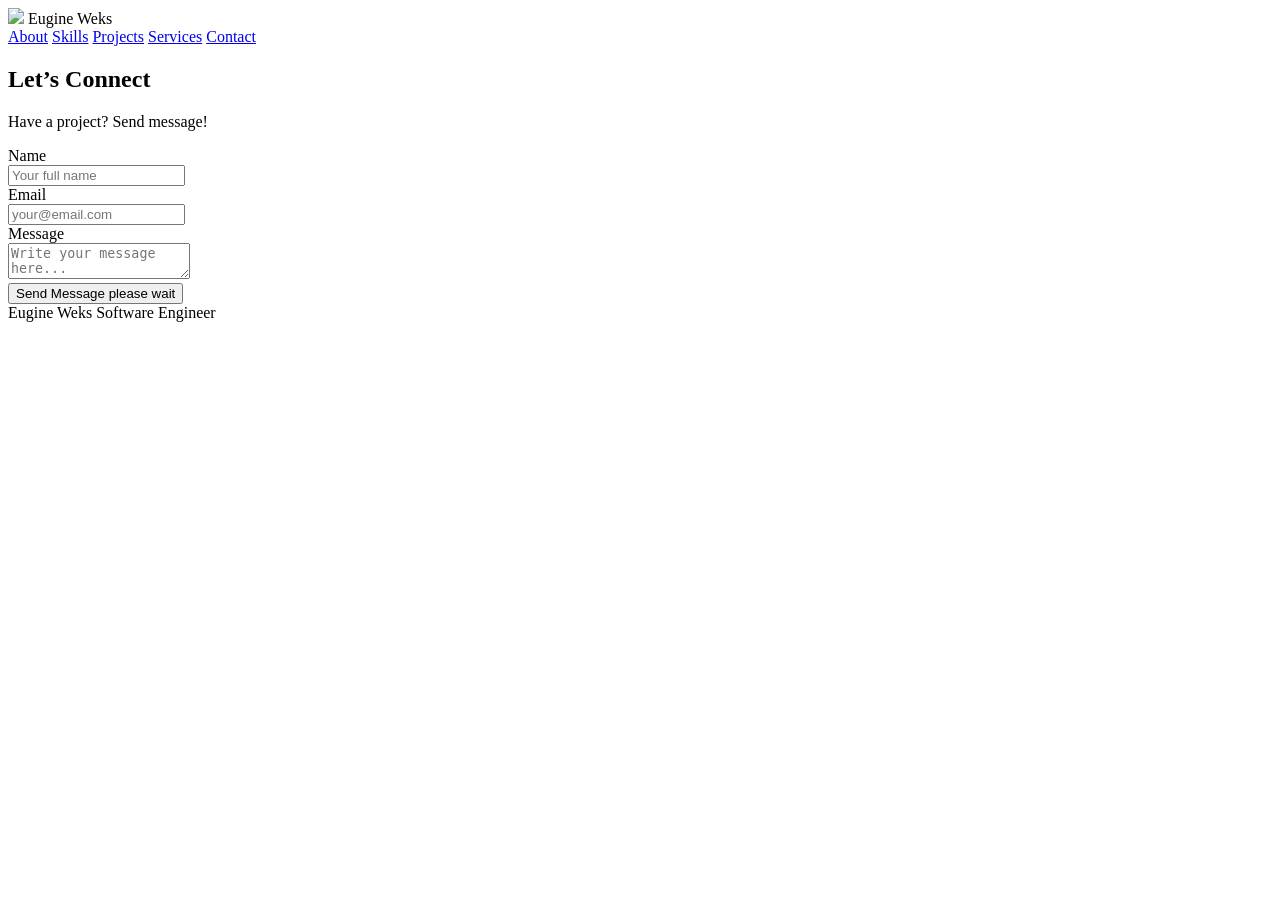
==== contact.html @ 3540b7ba "Uploaded other html files" ====
<!DOCTYPE html>
<html>

<head>
  <meta charset="UTF-8">
  <meta name="viewport" content="width=device-width, initial-scale=1">
    
    <link rel="stylesheet" href="assets/css/all.min.css">
  <link rel="stylesheet" href="assets/css/styles.css">
  <link rel="stylesheet" href="assets/css/contact.css">
  <title>Eugine Weks | Contact</title>
</head>

<body>
  
  <div id="scroll-line"></div>
  <div class="header">
    <img class="logo" src="./assets/img/logo.png">
   <span id="lable">
      Eugine Weks 
    </span>
        <i class="fas fa-sun theme-icon" id="themeToggle"></i>
   </div>
   
    <nav>
     
    <a href="index.html">About</a>
    <a href="skills.html">Skills</a>
    <a href="projects.html">Projects</a>
    <a href="experience.html">Services</a>
    <a href="contact.html" class="active">Contact</a>
  </nav>
  
<main class="contact-page">
  
   
  
     <section class="contact-wrap" aria-label="Contact form section">
    <div class="scroll-track">
       <div class="scroll-thumb"></div>
    </div>
    
    <form class="contact-form" id="contactForm" action="#" method="post">
      <header class="contact-header">
        <h2>Let’s Connect</h2>
        <p>Have a project? Send message!</p>
      </header>

      <div class="field">
        <label for="name">Name</label>
        <div class="input-wrap">
          <i class="fa-solid fa-user"></i>
          <input type="text" id="name" name="name" placeholder="Your full name" required>
        </div>
      </div>

      <div class="field">
        <label for="email">Email</label>
        <div class="input-wrap">
          <i class="fa-solid fa-envelope"></i>
          <input type="email" id="email" name="email" placeholder="your@email.com" required>
        </div>
      </div>

      <div class="field">
        <label for="message">Message</label>
        <div class="input-wrap">
          <i class="fa-solid fa-pen-to-square" style="top: 18px; align-self: flex-start;"></i>
          <textarea id="message" name="message" placeholder="Write your message here..." required></textarea>
        </div>
      </div>

      <div class="submit-row">
        <button type="submit" class="send-btn" id="sendBtn" aria-live="polite">
          <span class="btn-label">
            <i class="fa-solid fa-paper-plane"></i>
            <span>Send Message</span>
          </span>
          <span class="btn-loading">
            <span class="loader" aria-hidden="true"></span>
            <span>please wait</span>
          </span>
        </button>
      </div>
    </form>
  </section>
  
</main>
</body>

  <footer>
  <div class="profile">
    <span class="name">
      Eugine Weks
    </span>
    
    <span class="profession">
      Software Engineer 
    </span>
    </div>

  <div class="social-icons">
    <a href="https://www.facebook.com/EugineWeks" target="_blank" rel="noopener noreferer"><i class="fa-brands fa-facebook"></i></a>
    <a href="https://github.com/ejneuro"><i class="fa-brands fa-github"></i></a>
    <a href="#"><i class="fa-brands fa-linkedin"></i></a>
  </div>
 </footer>
 <script src="assets/js/jquery.min.js"></script>
 <script src="assets/js/main.js"></script>
</html>
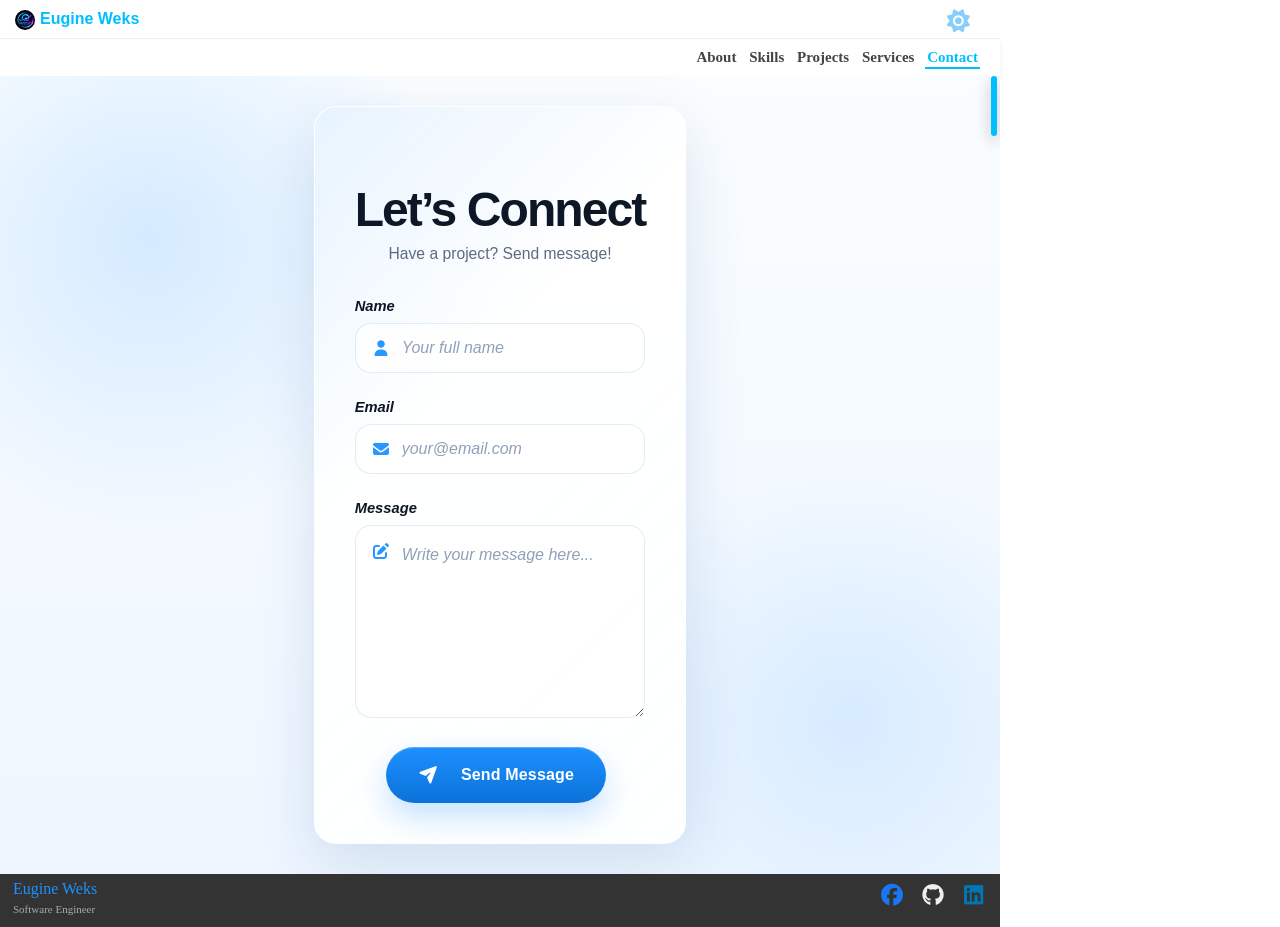
==== commit b3a087c7: "update" ====
--- a/contact.html
+++ b/contact.html
@@ -40,7 +40,7 @@
        <div class="scroll-thumb"></div>
     </div>
     
-    <form class="contact-form" id="contactForm" action="#" method="post">
+    <form class="contact-form" id="contactForm" action="#" method="post" data-netlify="true">
       <header class="contact-header">
         <h2>Let’s Connect</h2>
         <p>Have a project? Send message!</p>
--- a/assets/css/styles.css
+++ b/assets/css/styles.css
@@ -0,0 +1,831 @@
+:root{
+  --primary-color: deepskyblue;
+  --secondary-color: dodgerblue;
+  --surface: rgba(255,255,255,0.9);
+  --gradient: linear-gradient(to right, #4facfe, #00f2fe); 
+      --text: #0d1726;
+      --muted: #5d6b82;
+      --border: rgba(30, 90, 160, 0.12);
+      --shadow: 0 20px 60px rgba(30, 80, 150, 0.14);
+      --radius: 22px;
+}
+body {
+  -ms-overflow-style: none;
+}
+body{
+  margin: 0;
+  background-color: #ffffff;
+  width: 100%;
+  height: auto;
+  overflow-x: hidden;
+  max-width: 1000px;
+  transition: background 0.3s, color 0.3s;
+}
+
+body.dark{
+  background-color: #222;
+  color: #eee;
+  width: 100%;
+  height: 100%;
+  margin: 0;
+}
+body.dark a{
+  color: #ddd;
+}
+
+body.dark .active{
+  color: var(--primary-color);
+}
+
+body.dark .skills-container{
+  background: #252525;
+}
+body.dark .tech-title{
+  color: #eee;
+}
+body.dark .experience-title{
+  color: #eee;
+}
+body.dark .contact-wrap{
+  background: #333;
+}
+body.dark .contact-form{
+  background: #333;
+}
+
+.header{
+  border-bottom: 1px solid #eee;
+  padding: 10px 15px;
+  position: sticky;
+  margin: 0;
+}
+
+.logo{
+  width: 20px;
+  height: 20px;
+  border-radius: 50%;
+  float: left;
+}
+
+#lable{
+  color: var(--primary-color);
+  font-weight: bold;
+  font-family: Verdana, Geneva, Tahoma, sans-serif;
+  margin-left: 5px;
+}
+
+i{
+  float: right;
+  padding-right: 13px;
+}
+
+/* navigation bar*/
+nav{
+  margin: 0;
+  padding: 10px;
+  padding-right: 20px;
+  font-size: 15px;
+  box-shadow: 0 3px 5px rgba(0,0,0,0.08);
+  font-weight: bold;
+  overflow: hidden;
+  text-align: right; 
+}
+
+nav a{
+  color: #444;
+  padding: 2px;
+  text-decoration: none;
+  transition: 0.3s;
+  margin-left: 5px;
+}
+
+a:hover{
+  color: var(--primary-color);
+}
+
+.active{
+  border-bottom: 2px solid var(--primary-color);
+ color: var(--primary-color);
+}
+
+main{
+  position: relative;
+  overflow: hidden;
+  margin: 0;
+  width: 100%;
+}
+
+@media (max-width: 1000px){
+  .title {
+    font-size: 35px;
+  }
+}
+.intro{
+  display: flex;
+  width: 50%;
+  max-width: 550px;
+  flex-wrap: wrap;
+  margin-bottom: 1px;
+  margin-left: 3%;
+  margin-top: 20px;
+}
+ .bio{
+   max-width: 86%;
+ }
+ .about-info{
+   display: flex;
+   justify-content: space-between;
+ }
+ .photo-container {
+    position: relative;
+    display: flex;
+    width: 240px;
+    height: 200px;
+    margin-bottom: 20px;
+    margin-right: 3%;
+    
+    top: 40px;
+    /* Centering */
+}
+
+.circle-frame {
+    width: 100%;
+    height: 100%;
+    border-radius: 50%;
+    background: linear-gradient(90deg, #ff7e5f, #feb47b); /* Your gradient! */
+    position: absolute;
+    bottom: 0; /* Ensures it sits at the bottom */
+}
+
+.profile-img {
+    position: absolute;
+    top: -20px; /* This pulls the imag UP to overlap the top of the circle */
+    left: 0;
+    width: 100%;
+    height: 110%; /* Makes it slightly taller so it hangs off the bottom */
+    object-fit: cover;
+    object-position: top center;
+    border-radius: 50%; /* Keeps the image circular */
+    z-index: 1; /* Ensures image sits on top of the frame */
+}
+
+.title{
+  display: block;
+  font-size: 27px;
+  font-weight: bold;
+  margin-bottom: 2px;
+
+}
+.title b{
+  
+  /* 1. Set the background gradient */
+  background: linear-gradient(to right, #4facfe, #00f2fe);
+  
+  /* 2. Clip the background to the text */
+  -webkit-background-clip: text;
+  background-clip: text;
+  
+  /* 3. Make the actual text color transparent so the background shows */
+  color: transparent;
+  
+  /* Optional: Make it bold for a better effect */
+  
+}
+
+
+.field{
+  font-weight: ;
+  margin-top: 8px;
+  color: green;
+  font-style: italic;
+}
+p{
+  line-height: 1.5;
+  margin-top: 10px;
+  margin-bottom: 8px;
+}
+.my-drive{
+  font-size: 13px;
+  margin-bottom: 15px;
+}
+button{
+  padding: 5px 5px;
+  margin-top: 5px;
+  margin-right: 8px;
+  border-radius: 6px;
+  cursor: pointer;
+  background: linear-gradient(to right, #4facfe, #00f2fe);
+  font-size: 14px;
+  transition: 0.3s;
+  border: none;
+}
+
+#getintouch{
+  color: white;
+  transition: 0.3s;
+  padding: 5px 7px;
+}
+
+#getintouch:hover{
+  background: #009acd;
+  transform: scale(0.9);
+}
+
+#downloadcv{
+  padding: 4px 4px;
+  background: transparent;
+  border: 1px solid var(--primary-color);
+  color: var(--primary-color);
+  position: absolute;
+  
+}
+
+#downloadcv:hover{
+  background: linear-gradient(to right, #4facfe, #00f2fe);
+  
+  color: white;
+}
+
+.social-connect{
+  display: flex;
+  margin-top: 10px;
+  gap: 0px;
+  
+}
+
+.social-media {
+  /* Layout: Center the icon */
+  display: inline-flex;
+  justify-content: center;
+  align-items: center;
+  
+  /* Dimensions: Perfect Circle */
+  width: 50px;
+  height: 50px;
+  
+  /* Colors: Silvery black background */
+  background-color: #1a1a1a; 
+  color: #d1d1d1; /* Silvery grey for the icon */
+  
+  /* Shape & Glow */
+  border-radius: 50%;
+  border: 1px solid #333;
+  box-shadow: 0 0 10px rgba(255, 255, 255, 0.2); /* Soft silvery glow */
+  
+  /* Transitions */
+  text-decoration: none;
+  font-size: 1.2rem;
+  transition: all 0.3s ease;
+}
+
+/* Hover Effect: Glow becomes brighter */
+.social-media:hover {
+  background-color: #262626;
+  box-shadow: 0 0 15px rgba(255, 255, 255, 0.4);
+  color: #ffffff; /* Icon turns pure white on hover */
+}
+
+.social-media {
+  /* Layout: Center the icon */
+  display: inline-flex;
+  justify-content: center;
+  align-items: center;
+  
+  /* Dimensions: Perfect Circle */
+  width: 50px;
+  height: 50px;
+  
+  /* Colors: Silvery black background */
+  background-color: #1a1a1a; 
+  color: #d1d1d1; /* Silvery grey for the icon */
+  
+  /* Shape & Glow */
+  border-radius: 50%;
+  border: 1px solid #333;
+  box-shadow: 0 0 10px rgba(255, 255, 255, 0.2); /* Soft silvery glow */
+  
+  /* Transitions */
+  text-decoration: none;
+  font-size: 1.2rem;
+  transition: all 0.3s ease;
+}
+
+/* Hover Effect: Glow becomes brighter */
+.social-media:hover {
+  background-color: #262626;
+  box-shadow: 0 0 15px rgba(255, 255, 255, 0.4);
+  color: #ffffff; /* Icon turns pure white on hover */
+}
+
+
+.fa-facebook{
+  font-size: 20px;
+}
+.fa-whatsapp{
+  color: green;
+  font-size: 20px;
+}
+.fa-instagram {
+  font-size: 20px;
+  background: -webkit-linear-gradient(45deg, orange 0%, #e6683c 25%, #dc2743 50%, hotpink 75%, #bc1888 100%);
+  -webkit-background-clip: text;
+  -webkit-text-fill-color: transparent;
+}
+
+.fa-facebook-messenger {
+  font-size: 20px;
+  background: -webkit-linear-gradient(45deg, dodgerblue 0%, hotpink 100%);
+  -webkit-background-clip: text;
+  -webkit-text-fill-color: transparent;
+}
+
+
+
+.fa-facebook{
+  font-size: 20px;
+}
+
+.social-links{
+  float: right;
+  color: #fff;
+  padding-right: 10px;
+}
+
+footer{
+  
+  justify-content: space-between;
+  width: 100%;
+  background-color: #333;
+  bottom: 0px;
+  margin-bottom: 0;
+  position: relative;
+  padding-bottom: 12px;
+}
+.profile{
+  padding-left: 13px;
+  padding-top: 6px;
+  float: left;
+  display: flex;
+  flex-direction: column;
+}
+.name{
+  color: dodgerblue;
+  position: relative;
+  padding-bottom: 5px;
+}
+.profession{
+  color: #aaa;
+  font-size: 11px;
+  text-align: left;
+  position: relative;
+  
+}
+
+.producer{
+  display: flex;
+  flex-direction: column;
+  text-align: center;
+  justify-content: space-evenly;
+  font-size: 6px;
+  float: right;
+  margin: 8px 10px auto auto;
+  color: #ccc;
+  
+}
+
+.f-logo{
+  width: 27px;
+  height: 27px;
+  border-radius: 50%;
+ 
+}
+.social-links{
+  float: right;
+  padding-top: 6px;
+}
+
+.social-links a{
+  color: #fff;
+  padding-top: 5px;
+}
+
+main::after,
+footer::after{
+  content: "";
+  display: block;
+  clear: both;
+}
+
+.scroll-track {
+  position: absolute;
+  right: 3px;
+  width: 6px;
+  height: 100%;
+  background: transparent;
+  border-radius: 10px;
+}
+
+/* Moving indicator */
+.scroll-thumb {
+  position: absolute;
+  top: 0;
+  width: 100%;
+  height: 60px;
+  background: deepskyblue;
+  border-radius: 10px;
+  box-shadow: 0 5px 15px rgba(0,0,0,0.3);
+  transition: top 0.05s ease;
+}
+
+.social-icons{
+  padding-top: 10px;
+  float: right;
+  display: flex;
+}
+.social-icons i {
+  font-size: 22px;
+  text-decoration: none;
+ 
+}
+
+/* Brand colors */
+.fa-facebook {
+  color: #1877f2;
+}
+
+.fa-github {
+  color: #eee;
+ 
+}
+.fa-github:hover {
+  text-shadow: 0 0 10px #333;
+}
+.fa-linkedin {
+  color: #0077b5;
+}
+
+.social-icons a:i {
+  opacity: 0.7;
+}
+
+.theme-icon {
+  font-size: 22px;
+  cursor: pointer;
+  margin-left: 10px;
+  transition: all 0.3s ease;
+}
+
+.fa-sun {
+  color: lightskyblue; 
+}
+
+.fa-moon {
+  color: #777; 
+}
+
+.theme-icon:hover {
+  transform: rotate(20deg) scale(1.2);
+}
+
+.fa-sun:hover {
+  text-shadow: 0 0 10px lightskyblue;
+}
+
+.fa-moon:hover {
+  text-shadow: 0 0 10px #888;
+}
+
+.skills-page{ 
+  display: grid;
+  
+  width: 100%;
+  height: 100%;
+  position: relative;
+  margin: 0 auto;
+  overflow: hidden;
+  align-items: center;
+
+  }
+  .skills-title{
+    margin: 17px;
+    color: var(--primary-color);
+    font-size: 25px;
+    font-weight: bold;
+    text-align: center;
+  }
+  
+    .skills-grid {
+  display: grid;
+  /* Creates two equal columns */
+  grid-template-columns: 1fr 1fr ;
+  gap: 20px;
+  margin: 4%;
+  
+}
+
+/* The first two boxes will naturally fill the two columns */
+#box1 { grid-column: span 1; }
+#box2 { grid-column: span 1; }
+
+/* The third box stretches to fill both columns */
+#box3 {
+  grid-column: 1 / -1; 
+}
+
+/* responsive */
+@media (max-width: 600px) {
+  .skills-grid {
+    grid-template-columns: 1fr; /* Stack everything on mobile */
+  }
+  .box3 {
+    grid-column: auto; /* Reset to normal width */
+  }
+}
+
+  
+  .skills{
+    display: flex;
+    height: auto;
+    justify-items: center;
+    align-items: stretch; 
+    background: deepskyblue;
+    border-radius: 7px;
+    box-shadow: 0px 0px 7px rgba(0, 0, 0, 0.2);
+    margin-bottom: 25px;
+    
+  }
+  
+  .skills-container{
+    width: 100%;
+    display: flex;
+    flex-direction: column;
+    align-items: stretch;
+    height: auto;
+    margin: auto;
+    border-radius: 6px;
+    margin-bottom: 0px;
+    margin-top: 3px;
+    background : #fff;
+  }
+  
+.skill-type{
+  text-align: center;
+  margin-top: 10px;
+  margin-bottom: 10px;
+  text-transform: lowercase;
+  font-weight: bold;
+}
+
+.progress-container {
+  width: 90%;
+  margin: auto;
+  display: flex;
+  flex-wrap: wrap;
+  align-items: center;
+  
+}
+.skill { 
+  margin-bottom: 20px; 
+}
+.progress-container i {
+  margin-left: 5px;
+}
+
+.progress-container span {
+  display: inline-block;
+  
+}
+
+.level {
+  margin-left: auto;
+  color: green;
+}
+
+.fa-html5{
+  color: orangered;
+}
+.fa-css3-alt{
+  color: var(--secondary-color);
+}
+.fa-js{
+  color: orange;
+}
+.fa-node{
+  color: mediumpurple;
+}
+
+.progress-bar {
+  width: 100%;
+  height: 15px;
+  background: #ddd; 
+  border-radius: 10px;
+}
+
+.level{
+  color: green;
+}
+.progress{
+ height: 100%;
+ background: #00bfff;
+ border-radius: 10px;
+ transition: width 1.5s ease-in-out;
+  width: 0;
+}
+
+.tech{
+  display: block;
+  align-items: center;
+  width: 90%;
+  height: auto;
+  text-align: center;
+  margin-bottom: 20px;
+}
+.tech-title{
+  font-size: 1.2rem;
+  font-family: 'Times New Roman', Times, serif;
+  font-weight: bold;
+  color: #333;
+  text-align: center;
+  position : relative;
+}
+.tech-container{
+  display: flex;
+  justify-content: center;
+  width: 100%;
+  margin: auto;
+  padding: 5px;
+  gap: 12px;
+  margin-top: 15px;
+}
+.tool{
+  padding: 5px;
+  background: lightskyblue;
+  color: #333;
+  font-size: 12px;
+  border-radius: 7px;
+}
+.tool:hover{
+  box-shadow: 0px 0px 15px lightskyblue;
+}
+
+.experience-page{
+  display: grid;
+  place-items: center;
+}
+.experience-title{
+  font-size: 1.5rem;
+  font-weight: bold;
+  color: #333;
+  text-align: center;
+  margin-top: 20px;
+  margin-bottom: 25px;
+}
+.experience{
+  width: 80%;
+  max-width: 400px;
+  height: auto;
+  display: flex;
+  flex-direction: column;
+  border-left: 3px solid deepskyblue;
+  margin-bottom: 25px;
+}
+.role{
+  font-size: 1.1rem;
+  font-weight: bold;
+  margin-left: 10px;
+  margin-bottom: 5px;
+}
+.place-worked{
+  float: left;
+  margin-left: 10px;
+  margin-bottom: 15px;
+  font-size: 0.8rem;
+}
+.details{
+  display: flex;
+  flex-direction: column;
+  margin-left: 15px;
+}
+.work{
+  float: left;
+  font-size: 15px;
+  margin-bottom: 6px;
+}
+.check{
+  width: 14px; 
+  height: 12px; 
+  color: #fff;
+  font-weight: bold;
+  padding-right: 4px;
+  padding-left: 4px;
+  border-radius: 50%; 
+  background: deepskyblue;
+  align-items: center; 
+  justify-content: center;
+  
+}
+ 
+.contact-page{
+  display: flex;
+  flex-direction: column;
+  justify-content: center;
+  align-items: center;
+  position: relative;
+  margin: 0 auto;
+}
+.project-page{
+  display: grid;
+  margin:0 auto;
+  overflow: hidden;
+}
+.project-page .title{
+  text-align: center;
+  margin-top: 4%;
+}
+.project-container{
+      position: relative;
+      display: flex;
+      flex-direction: column;
+      width: 85%;
+      max-height: 450px;
+      max-width: 400px;
+      margin-top: 10px;
+      margin-bottom: 30px;
+      border-radius: var(--radius);
+      background: var(--surface);
+      border: 3px solid rgba(255,255,255,0.7);
+      box-shadow: var(--shadow);
+      backdrop-filter: blur(20px);
+      -webkit-backdrop-filter: blur(16px);
+      margin: 7%;
+      
+      
+}
+.project-intro{
+  display: flex;
+  margin-left: 4%;
+  
+}
+.project-name{
+  font-size: 20px;
+  color: var(--secondary-color);
+  padding: 8px 0px 8px;
+  margin-bottom: x;
+}
+.project-photo{
+  display: flex;
+  align-self: center;
+  width: 99%;
+  height: 30%;
+  border-radius: 17px;
+  border-bottom-left-radius: 3px;
+  border-bottom-right-radius: 3px;
+}
+.project-description{
+  display: block;
+  width: 90%;
+  margin-left: 5%;
+  margin-top: 5px;
+}
+.project-details{
+  display: block;
+  width: 90%;
+  margin-left: 5%;
+}
+.tech-used{
+  display: flex;
+  flex-wrap: wrap;
+  justify-content: flex-start;
+  font-size: 13px;
+  margin-bottom: 10px;
+  position: relative;
+  gap: 4px;
+}
+.tech-name{
+  background: rgba(0, 0, 0, 0.1);
+  color: #222;
+  border-radius: 6px;
+  height: 16px;
+  padding: 3px;
+  margin: 5px 7px 0px 0px;
+  font-weight: bold;
+  text-transform: lowercase;
+}
+.preview{
+  display: block;
+  gap: 2px;
+  margin-top: 8px;
+}
+.live-prev{
+  background:  dodgerblue;
+  width: 52px;
+  color: #fff;
+  border-radius: 12px;
+  
+}
+.github{
+  background: dodgerblue; 
+  width: 53px;
+  color: #fff;
+  border-radius: 12px;
+}
--- a/assets/css/contact.css
+++ b/assets/css/contact.css
@@ -0,0 +1,275 @@
+    :root{
+      --primary: dodgerblue;
+      --primary-deep: #0b72d9;
+      --bg: #f5f9ff;
+      --surface: rgba(255,255,255,0.9);
+      --text: #0d1726;
+      --muted: #5d6b82;
+      --border: rgba(30, 90, 160, 0.12);
+      --shadow: 0 20px 60px rgba(30, 80, 150, 0.14);
+      --radius: 22px;
+    }
+
+    .contact-wrap{
+      position: relative;
+      width: 100%;
+      animation: rise .8s ease both;
+      display: grid;
+      place-items: center;
+      margin: auto;
+      background:
+        radial-gradient(circle at 15% 20%, rgba(30,144,255,0.16), transparent 28%),
+        radial-gradient(circle at 85% 80%, rgba(30,144,255,0.12), transparent 24%),
+        linear-gradient(180deg, #fafdff 0%, #eef6ff 100%);
+      font-family: "Inter", sans-serif;
+      color: var(--text);
+    }
+
+    .contact-form{
+      position: relative;
+      display: grid;
+      gap: 18px;
+      padding: clamp(24px, 4vw, 40px);
+      margin-top: 30px;
+      margin-bottom: 30px;
+      border-radius: var(--radius);
+      background: var(--surface);
+      border: 1px solid rgba(255,255,255,0.7);
+      box-shadow: var(--shadow);
+      backdrop-filter: blur(20px);
+      -webkit-backdrop-filter: blur(16px);
+      overflow: hidden;
+    }
+
+    .contact-form::before{
+      content: "";
+      position: absolute;
+      inset: 0;
+      background:
+        linear-gradient(135deg, rgba(30,144,255,0.10), transparent 38%),
+        linear-gradient(315deg, rgba(255,255,255,0.45), transparent 45%);
+      pointer-events: none;
+    }
+
+    .contact-header{
+      position: relative;
+      text-align: center;
+      margin-bottom: 6px;
+      animation: fadeUp .7s ease both;
+    }
+
+    .contact-header h2{
+      font-family: "Space Grotesk", sans-serif;
+      font-size: clamp(2rem, 4vw, 3rem);
+      line-height: 0.95;
+      letter-spacing: -0.04em;
+      margin-bottom: 10px;
+    }
+
+    .contact-header p{
+      color: var(--muted);
+      font-size: 0.98rem;
+      max-width: 44ch;
+      margin: 0 auto;
+    }
+
+    .field{
+      position: relative;
+      animation: fadeUp .7s ease both;
+    }
+
+    .field:nth-of-type(2){ animation-delay: .08s; }
+    .field:nth-of-type(3){ animation-delay: .16s; }
+    .field:nth-of-type(4){ animation-delay: .24s; }
+    .submit-row{ animation: fadeUp .7s ease both; animation-delay: .32s; }
+
+    .field label{
+      display: block;
+      margin-bottom: 9px;
+      font-size: 0.92rem;
+      font-weight: 600;
+      color: var(--text);
+    }
+
+    .input-wrap{
+      position: relative;
+      display: flex;
+      align-items: center;
+    }
+
+    .input-wrap i{
+      position: absolute;
+      left: 16px;
+      font-size: 1rem;
+      color: var(--primary);
+      opacity: 0.95;
+      pointer-events: none;
+    }
+
+    .contact-form input,
+    .contact-form textarea{
+      width: 100%;
+      border: 1px solid var(--border);
+      background: rgba(255,255,255,0.82);
+      color: var(--text);
+      padding: 15px 16px 15px 46px;
+      border-radius: 16px;
+      font: inherit;
+      outline: none;
+      transition: border-color .25s ease, box-shadow .25s ease, transform .25s ease, background .25s ease;
+    }
+
+    .contact-form textarea{
+      min-height: 160px;
+      resize: vertical;
+      padding-top: 16px;
+      line-height: 1.6;
+    }
+
+    .contact-form input::placeholder,
+    .contact-form textarea::placeholder{
+      color: #90a0b8;
+    }
+
+    .contact-form input:focus,
+    .contact-form textarea:focus{
+      border-color: rgba(30,144,255,0.45);
+      box-shadow: 0 0 0 5px rgba(30,144,255,0.12);
+      background: #fff;
+      transform: translateY(-1px);
+    }
+
+    .submit-row{
+      display: flex;
+      justify-content: center;
+      margin-top: 6px;
+    }
+
+    .send-btn{
+      --btn-h: 56px;
+      border: 0;
+      min-width: 220px;
+      height: var(--btn-h);
+      border-radius: 999px;
+      background: linear-gradient(180deg, var(--primary) 0%, var(--primary-deep) 100%);
+      color: #fff;
+      font-family: "Space Grotesk", sans-serif;
+      font-size: 1rem;
+      font-weight: 700;
+      letter-spacing: 0.01em;
+      display: inline-flex;
+      align-items: center;
+      justify-content: center;
+      gap: 12px;
+      cursor: pointer;
+      box-shadow:
+        0 14px 30px rgba(30,144,255,0.25),
+        inset 0 1px 0 rgba(255,255,255,0.25);
+      transition: transform .2s ease, box-shadow .25s ease, filter .25s ease;
+      position: relative;
+      overflow: hidden;
+    }
+
+    .send-btn::before{
+      content: "";
+      position: absolute;
+      inset: 0;
+      background: linear-gradient(120deg, transparent 20%, rgba(255,255,255,0.25) 50%, transparent 80%);
+      transform: translateX(-120%);
+      transition: transform .7s ease;
+    }
+
+    .send-btn:hover{
+      transform: translateY(-2px) scale(1.01);
+      box-shadow:
+        0 18px 38px rgba(30,144,255,0.32),
+        inset 0 1px 0 rgba(255,255,255,0.28);
+      filter: saturate(1.05);
+    }
+
+    .send-btn:hover::before{
+      transform: translateX(120%);
+    }
+
+    .send-btn:active{
+      transform: translateY(0) scale(0.99);
+    }
+
+    .btn-label,
+    .btn-loading{
+      display: inline-flex;
+      align-items: center;
+      justify-content: center;
+      gap: 10px;
+      transition: opacity .2s ease, transform .2s ease;
+    }
+
+    .btn-loading{
+      position: absolute;
+      opacity: 0;
+      transform: translateY(6px);
+      pointer-events: none;
+    }
+
+    .loader{
+      width: 18px;
+      height: 18px;
+      border-radius: 50%;
+      border: 2.5px solid rgba(255,255,255,0.35);
+      border-top-color: #fff;
+      animation: spin .8s linear infinite;
+    }
+
+    .send-btn.is-loading{
+      pointer-events: none;
+      min-width: 240px;
+      background: linear-gradient(180deg, #238fff 0%, #0a6fd4 100%);
+    }
+
+    .send-btn.is-loading .btn-label{
+      opacity: 0;
+      transform: translateY(-6px);
+    }
+
+    .send-btn.is-loading .btn-loading{
+      opacity: 1;
+      transform: translateY(0);
+    }
+
+    @keyframes spin{
+      to{ transform: rotate(360deg); }
+    }
+
+    @keyframes rise{
+      from{
+        opacity: 0;
+        transform: translateY(24px) scale(.98);
+      }
+      to{
+        opacity: 1;
+        transform: translateY(0) scale(1);
+      }
+    }
+
+    @keyframes fadeUp{
+      from{
+        opacity: 0;
+        transform: translateY(18px);
+      }
+      to{
+        opacity: 1;
+        transform: translateY(0);
+      }
+    }
+
+    @media (max-width: 640px){
+      .contact-form{
+        padding: 22px 18px;
+        border-radius: 20px;
+      }
+
+      .send-btn{
+        width: 100%;
+        min-width: 0;
+      }
+    }
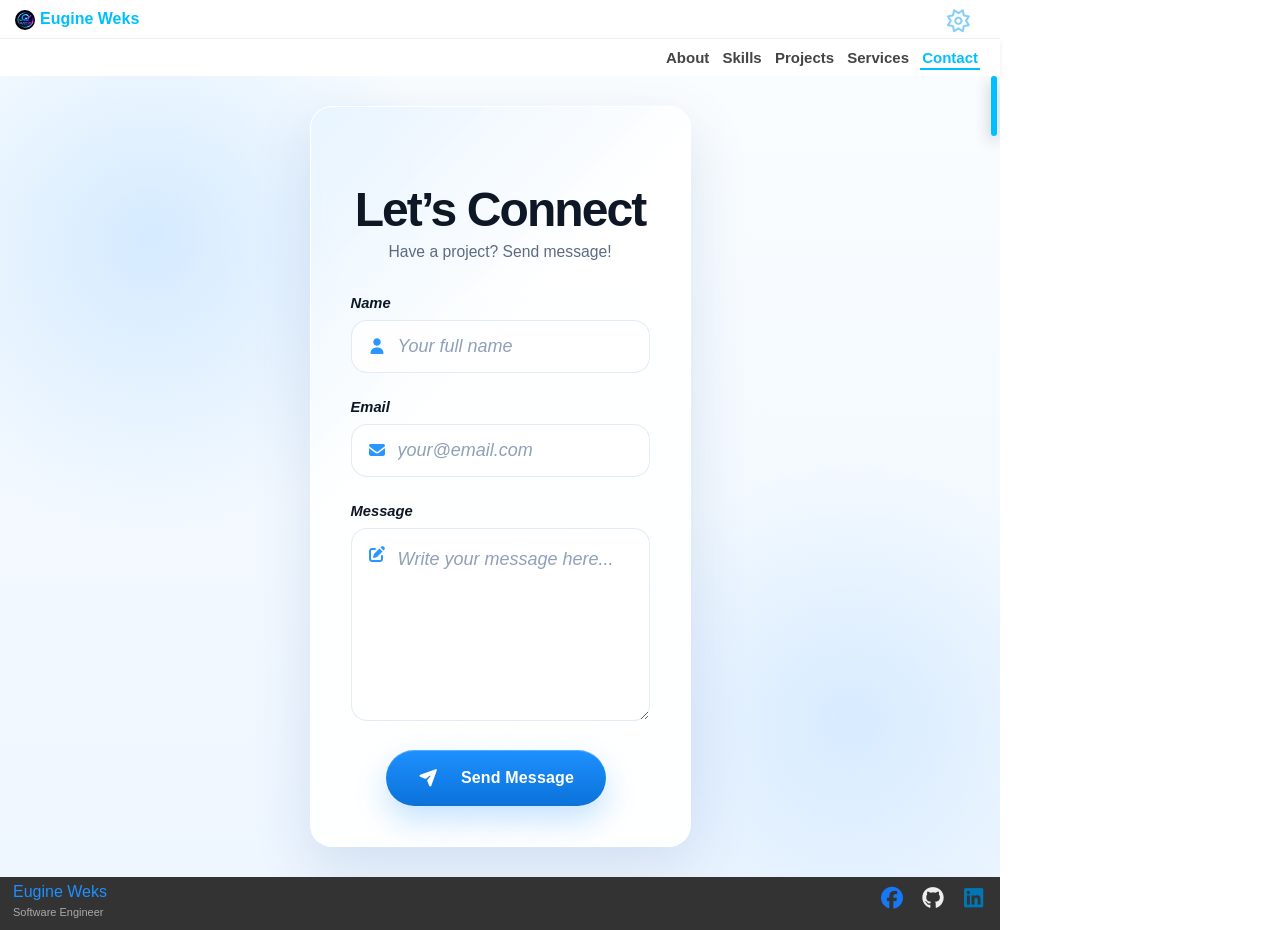
==== commit c1ed411e: "updated page layout" ====
--- a/contact.html
+++ b/contact.html
@@ -19,7 +19,7 @@
    <span id="lable">
       Eugine Weks 
     </span>
-        <i class="fas fa-sun theme-icon" id="themeToggle"></i>
+        <i class="fa-regular fa-sun theme-icon" id="themeToggle"></i>
    </div>
    
     <nav>
--- a/assets/css/styles.css
+++ b/assets/css/styles.css
@@ -9,17 +9,15 @@
       --shadow: 0 20px 60px rgba(30, 80, 150, 0.14);
       --radius: 22px;
 }
-body {
-  -ms-overflow-style: none;
-}
 body{
   margin: 0;
   background-color: #ffffff;
   width: 100%;
-  height: auto;
   overflow-x: hidden;
   max-width: 1000px;
   transition: background 0.3s, color 0.3s;
+  -ms-overflow-style: none;
+  font-family: Verdana, Geneva, Tahoma, sans-serif;
 }
 
 body.dark{
@@ -53,11 +51,15 @@
   background: #333;
 }
 
+
 .header{
   border-bottom: 1px solid #eee;
   padding: 10px 15px;
   position: sticky;
   margin: 0;
+  top: 0;
+  z-index: 1000;
+  background: #fff;
 }
 
 .logo{
@@ -113,37 +115,40 @@
   overflow: hidden;
   margin: 0;
   width: 100%;
-}
-
-@media (max-width: 1000px){
-  .title {
-    font-size: 35px;
-  }
-}
+  flex: 1;
+  justify-content: space-around;
+}
+
 .intro{
   display: flex;
-  width: 50%;
-  max-width: 550px;
+  font-family: Verdana, Geneva, Tahoma, sans-serif;
+  width: 100%;
+  max-width: 400px;
+  font-size: 21px;
   flex-wrap: wrap;
-  margin-bottom: 1px;
-  margin-left: 3%;
+  margin-bottom: 2%;
+  margin-left: 4%;
   margin-top: 20px;
 }
  .bio{
-   max-width: 86%;
+  max-width: 86%;
  }
  .about-info{
    display: flex;
-   justify-content: space-between;
+   flex-direction: column;
+   margin-top: 20px;
+ }
+ .photo-frame{
+   display: flex;
+   flex-direction: row;
+   justify-content: center;
+   margin-bottom: 36px;
  }
  .photo-container {
     position: relative;
     display: flex;
-    width: 240px;
-    height: 200px;
-    margin-bottom: 20px;
-    margin-right: 3%;
-    
+    width: 210px;
+    height: 230px;
     top: 40px;
     /* Centering */
 }
@@ -162,7 +167,7 @@
     top: -20px; /* This pulls the imag UP to overlap the top of the circle */
     left: 0;
     width: 100%;
-    height: 110%; /* Makes it slightly taller so it hangs off the bottom */
+    height: 109%; /* Makes it slightly taller so it hangs off the bottom */
     object-fit: cover;
     object-position: top center;
     border-radius: 50%; /* Keeps the image circular */
@@ -171,7 +176,7 @@
 
 .title{
   display: block;
-  font-size: 27px;
+  font-size: 33px;
   font-weight: bold;
   margin-bottom: 2px;
 
@@ -194,19 +199,20 @@
 
 
 .field{
-  font-weight: ;
   margin-top: 8px;
   color: green;
   font-style: italic;
+  font-size: 18px;
 }
 p{
-  line-height: 1.5;
+  line-height: 1.3;
   margin-top: 10px;
-  margin-bottom: 8px;
+  margin-bottom: 1px;
 }
 .my-drive{
-  font-size: 13px;
-  margin-bottom: 15px;
+  display: flex;
+  font-size: 17px;
+  margin: 14px auto 10px;
 }
 button{
   padding: 5px 5px;
